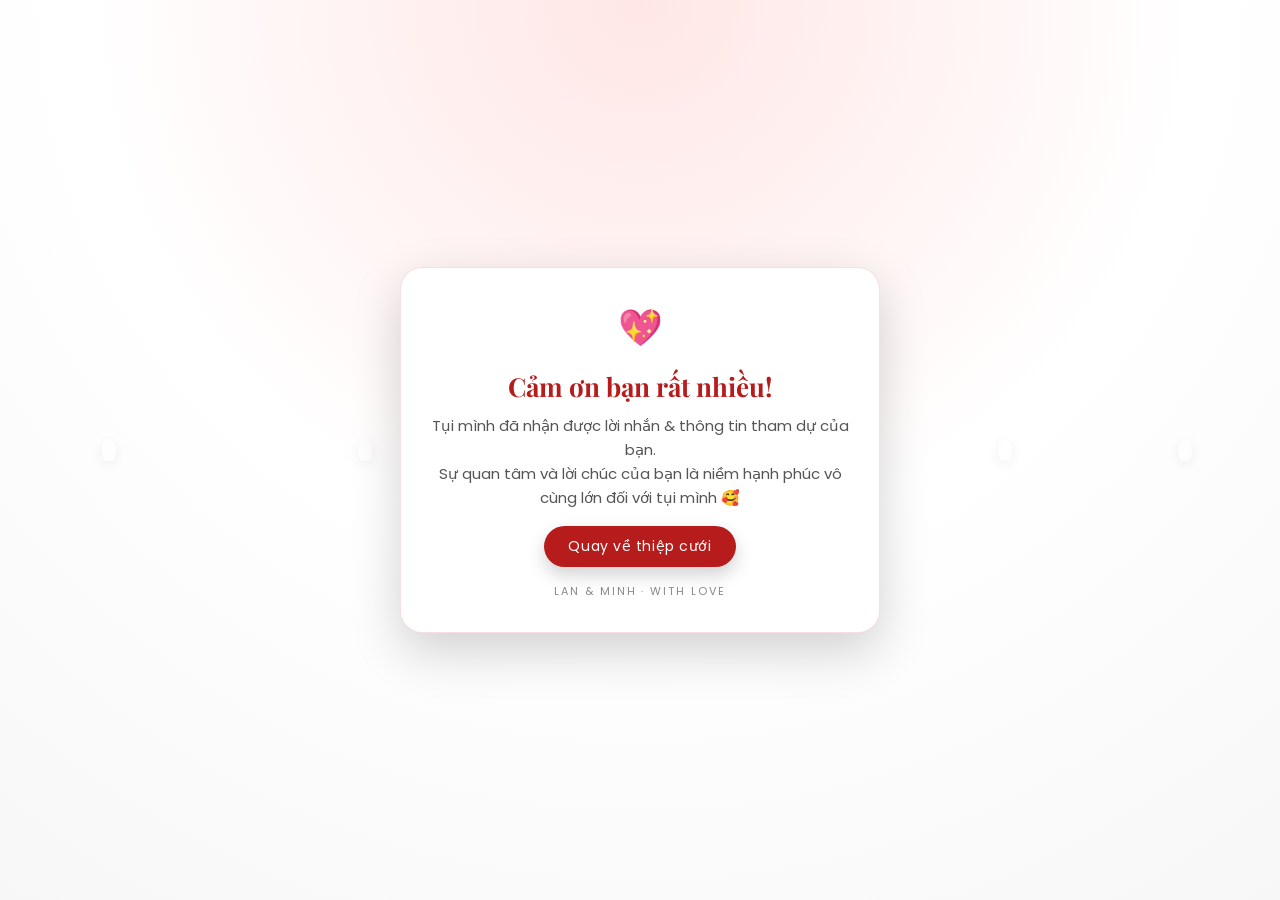
==== thanks.html @ 78e8a957 "fix" ====
<!DOCTYPE html>
<html lang="vi">
<head>
  <meta charset="UTF-8">
  <title>Cảm ơn bạn 💌</title>
  <meta name="viewport" content="width=device-width, initial-scale=1.0">

  <!-- Google Fonts -->
  <link rel="preconnect" href="https://fonts.googleapis.com">
  <link rel="preconnect" href="https://fonts.gstatic.com" crossorigin>
  <link href="https://fonts.googleapis.com/css2?family=Playfair+Display:wght@500;600;700&family=Poppins:wght@300;400;500&display=swap" rel="stylesheet">

  <style>
    * {
      margin: 0;
      padding: 0;
      box-sizing: border-box;
    }

    body {
      font-family: "Poppins", sans-serif;
      background: radial-gradient(circle at top, #ffe6e6 0, #fff 50%, #f7f7f7 100%);
      color: #4a2e2e;
      min-height: 100vh;
      display: flex;
      justify-content: center;
      align-items: center;
      padding: 20px;
      position: relative;
      overflow: hidden;
    }

    /* Hoa rơi nhẹ */
    .petal {
      position: fixed;
      width: 14px;
      height: 22px;
      border-radius: 50% 50% 40% 40%;
      background: rgba(255, 255, 255, 0.7);
      box-shadow: 0 3px 12px rgba(0,0,0,0.12);
      opacity: 0.5;
      animation: fall 14s linear infinite;
      z-index: -1;
    }

    .petal:nth-child(1) { left: 8%; animation-delay: 0s; }
    .petal:nth-child(2) { left: 28%; animation-delay: 4s; }
    .petal:nth-child(3) { left: 56%; animation-delay: 2s; }
    .petal:nth-child(4) { left: 78%; animation-delay: 6s; }
    .petal:nth-child(5) { left: 92%; animation-delay: 1s; }

    @keyframes fall {
      0% { transform: translateY(-120vh) rotate(0deg); opacity: 0; }
      10% { opacity: 0.7; }
      90% { opacity: 0.7; }
      100% { transform: translateY(120vh) rotate(120deg); opacity: 0; }
    }

    .container {
      background: #fff;
      border-radius: 22px;
      padding: 32px 26px;
      max-width: 480px;
      width: 100%;
      text-align: center;
      box-shadow: 0 18px 50px rgba(0,0,0,0.18);
      animation: fadeIn 1s ease;
      position: relative;
      border: 1px solid rgba(183, 28, 28, 0.14);
    }

    @keyframes fadeIn {
      from { opacity: 0; transform: translateY(20px) scale(0.96); }
      to { opacity: 1; transform: translateY(0) scale(1); }
    }

    .heart {
      font-size: 36px;
      margin-bottom: 14px;
      display: inline-block;
      animation: beat 1.4s infinite;
      color: #b71c1c;
    }

    @keyframes beat {
      0%, 100% { transform: scale(1); }
      50% { transform: scale(1.18); }
    }

    h1 {
      font-family: "Playfair Display", serif;
      font-size: 26px;
      color: #b71c1c;
      margin-bottom: 10px;
    }

    p {
      font-size: 15px;
      color: #555;
      line-height: 1.6;
      margin-bottom: 16px;
    }

    .home-btn {
      display: inline-flex;
      align-items: center;
      justify-content: center;
      padding: 10px 24px;
      background: #b71c1c;
      color: #fff;
      border-radius: 999px;
      text-decoration: none;
      font-size: 14px;
      letter-spacing: 0.04em;
      transition: background 0.25s ease, transform 0.2s ease;
      box-shadow: 0 8px 18px rgba(0,0,0,0.18);
    }

    .home-btn:hover {
      background: #8b1010;
      transform: translateY(-2px);
    }

    .footer {
      margin-top: 16px;
      font-size: 11px;
      color: #888;
      letter-spacing: 0.18em;
      text-transform: uppercase;
    }
  </style>
</head>

<body>

  <!-- Hiệu ứng hoa rơi -->
  <div class="petal"></div>
  <div class="petal"></div>
  <div class="petal"></div>
  <div class="petal"></div>
  <div class="petal"></div>

  <div class="container">
    <div class="heart">💖</div>

    <h1>Cảm ơn bạn rất nhiều!</h1>
    <p>
      Tụi mình đã nhận được lời nhắn & thông tin tham dự của bạn.<br>
      Sự quan tâm và lời chúc của bạn là niềm hạnh phúc vô cùng lớn đối với tụi mình 🥰
    </p>

    <a href="/" class="home-btn">Quay về thiệp cưới</a>

    <div class="footer">Lan & Minh · With Love</div>
  </div>

</body>
</html>
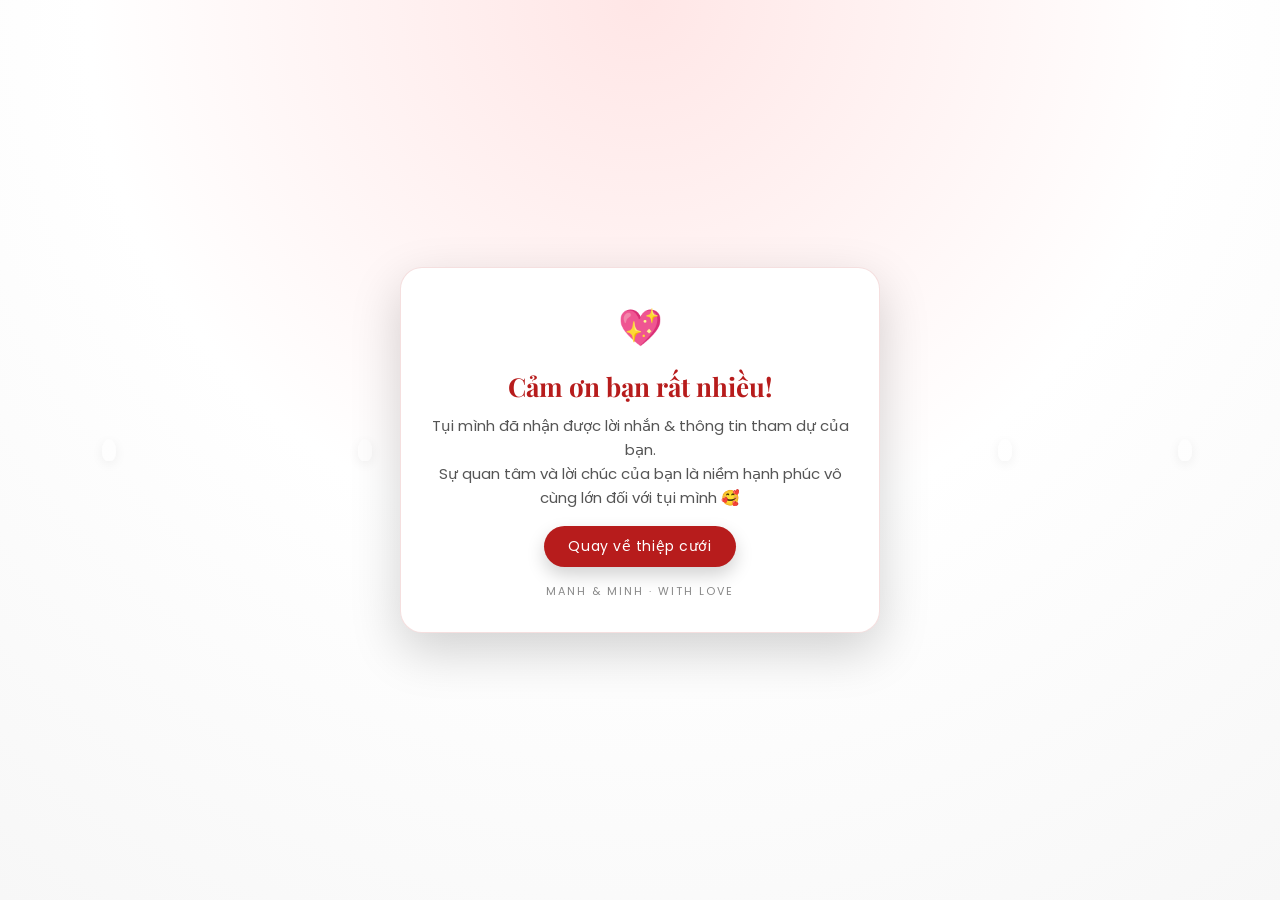
==== commit ce851d41: "new" ====
--- a/thanks.html
+++ b/thanks.html
@@ -151,7 +151,7 @@
 
     <a href="/" class="home-btn">Quay về thiệp cưới</a>
 
-    <div class="footer">Lan & Minh · With Love</div>
+    <div class="footer">Manh & Minh · With Love</div>
   </div>
 
 </body>
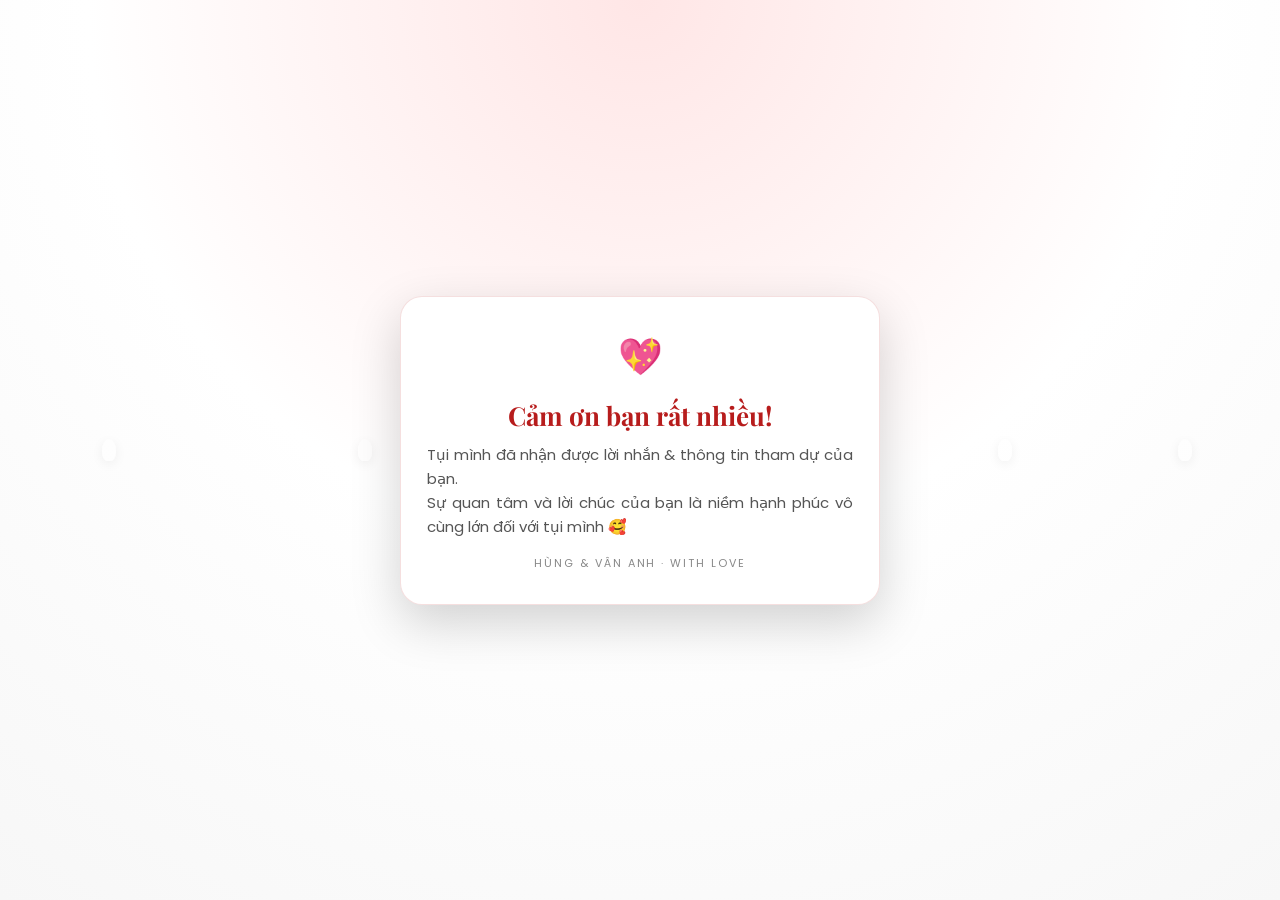
==== commit 36506996: "done all" ====
--- a/thanks.html
+++ b/thanks.html
@@ -1,158 +1,198 @@
 <!DOCTYPE html>
 <html lang="vi">
-<head>
-  <meta charset="UTF-8">
-  <title>Cảm ơn bạn 💌</title>
-  <meta name="viewport" content="width=device-width, initial-scale=1.0">
+  <head>
+    <meta charset="UTF-8" />
+    <title>Cảm ơn bạn 💌</title>
+    <meta name="viewport" content="width=device-width, initial-scale=1.0" />
 
-  <!-- Google Fonts -->
-  <link rel="preconnect" href="https://fonts.googleapis.com">
-  <link rel="preconnect" href="https://fonts.gstatic.com" crossorigin>
-  <link href="https://fonts.googleapis.com/css2?family=Playfair+Display:wght@500;600;700&family=Poppins:wght@300;400;500&display=swap" rel="stylesheet">
+    <!-- Google Fonts -->
+    <link rel="preconnect" href="https://fonts.googleapis.com" />
+    <link rel="preconnect" href="https://fonts.gstatic.com" crossorigin />
+    <link
+      href="https://fonts.googleapis.com/css2?family=Playfair+Display:wght@500;600;700&family=Poppins:wght@300;400;500&display=swap"
+      rel="stylesheet"
+    />
 
-  <style>
-    * {
-      margin: 0;
-      padding: 0;
-      box-sizing: border-box;
-    }
+    <style>
+      * {
+        margin: 0;
+        padding: 0;
+        box-sizing: border-box;
+      }
 
-    body {
-      font-family: "Poppins", sans-serif;
-      background: radial-gradient(circle at top, #ffe6e6 0, #fff 50%, #f7f7f7 100%);
-      color: #4a2e2e;
-      min-height: 100vh;
-      display: flex;
-      justify-content: center;
-      align-items: center;
-      padding: 20px;
-      position: relative;
-      overflow: hidden;
-    }
+      body {
+        font-family: "Poppins", sans-serif;
+        background: radial-gradient(
+          circle at top,
+          #ffe6e6 0,
+          #fff 50%,
+          #f7f7f7 100%
+        );
+        color: #4a2e2e;
+        min-height: 100vh;
+        display: flex;
+        justify-content: center;
+        align-items: center;
+        padding: 20px;
+        position: relative;
+        overflow: hidden;
+      }
 
-    /* Hoa rơi nhẹ */
-    .petal {
-      position: fixed;
-      width: 14px;
-      height: 22px;
-      border-radius: 50% 50% 40% 40%;
-      background: rgba(255, 255, 255, 0.7);
-      box-shadow: 0 3px 12px rgba(0,0,0,0.12);
-      opacity: 0.5;
-      animation: fall 14s linear infinite;
-      z-index: -1;
-    }
+      /* Hoa rơi nhẹ */
+      .petal {
+        position: fixed;
+        width: 14px;
+        height: 22px;
+        border-radius: 50% 50% 40% 40%;
+        background: rgba(255, 255, 255, 0.7);
+        box-shadow: 0 3px 12px rgba(0, 0, 0, 0.12);
+        opacity: 0.5;
+        animation: fall 14s linear infinite;
+        z-index: -1;
+      }
 
-    .petal:nth-child(1) { left: 8%; animation-delay: 0s; }
-    .petal:nth-child(2) { left: 28%; animation-delay: 4s; }
-    .petal:nth-child(3) { left: 56%; animation-delay: 2s; }
-    .petal:nth-child(4) { left: 78%; animation-delay: 6s; }
-    .petal:nth-child(5) { left: 92%; animation-delay: 1s; }
+      .petal:nth-child(1) {
+        left: 8%;
+        animation-delay: 0s;
+      }
+      .petal:nth-child(2) {
+        left: 28%;
+        animation-delay: 4s;
+      }
+      .petal:nth-child(3) {
+        left: 56%;
+        animation-delay: 2s;
+      }
+      .petal:nth-child(4) {
+        left: 78%;
+        animation-delay: 6s;
+      }
+      .petal:nth-child(5) {
+        left: 92%;
+        animation-delay: 1s;
+      }
 
-    @keyframes fall {
-      0% { transform: translateY(-120vh) rotate(0deg); opacity: 0; }
-      10% { opacity: 0.7; }
-      90% { opacity: 0.7; }
-      100% { transform: translateY(120vh) rotate(120deg); opacity: 0; }
-    }
+      @keyframes fall {
+        0% {
+          transform: translateY(-120vh) rotate(0deg);
+          opacity: 0;
+        }
+        10% {
+          opacity: 0.7;
+        }
+        90% {
+          opacity: 0.7;
+        }
+        100% {
+          transform: translateY(120vh) rotate(120deg);
+          opacity: 0;
+        }
+      }
 
-    .container {
-      background: #fff;
-      border-radius: 22px;
-      padding: 32px 26px;
-      max-width: 480px;
-      width: 100%;
-      text-align: center;
-      box-shadow: 0 18px 50px rgba(0,0,0,0.18);
-      animation: fadeIn 1s ease;
-      position: relative;
-      border: 1px solid rgba(183, 28, 28, 0.14);
-    }
+      .container {
+        background: #fff;
+        border-radius: 22px;
+        padding: 32px 26px;
+        max-width: 480px;
+        width: 100%;
+        text-align: center;
+        box-shadow: 0 18px 50px rgba(0, 0, 0, 0.18);
+        animation: fadeIn 1s ease;
+        position: relative;
+        border: 1px solid rgba(183, 28, 28, 0.14);
+      }
 
-    @keyframes fadeIn {
-      from { opacity: 0; transform: translateY(20px) scale(0.96); }
-      to { opacity: 1; transform: translateY(0) scale(1); }
-    }
+      @keyframes fadeIn {
+        from {
+          opacity: 0;
+          transform: translateY(20px) scale(0.96);
+        }
+        to {
+          opacity: 1;
+          transform: translateY(0) scale(1);
+        }
+      }
 
-    .heart {
-      font-size: 36px;
-      margin-bottom: 14px;
-      display: inline-block;
-      animation: beat 1.4s infinite;
-      color: #b71c1c;
-    }
+      .heart {
+        font-size: 36px;
+        margin-bottom: 14px;
+        display: inline-block;
+        animation: beat 1.4s infinite;
+        color: #b71c1c;
+      }
 
-    @keyframes beat {
-      0%, 100% { transform: scale(1); }
-      50% { transform: scale(1.18); }
-    }
+      @keyframes beat {
+        0%,
+        100% {
+          transform: scale(1);
+        }
+        50% {
+          transform: scale(1.18);
+        }
+      }
 
-    h1 {
-      font-family: "Playfair Display", serif;
-      font-size: 26px;
-      color: #b71c1c;
-      margin-bottom: 10px;
-    }
+      h1 {
+        font-family: "Playfair Display", serif;
+        font-size: 26px;
+        color: #b71c1c;
+        margin-bottom: 10px;
+      }
 
-    p {
-      font-size: 15px;
-      color: #555;
-      line-height: 1.6;
-      margin-bottom: 16px;
-    }
+      p {
+        font-size: 15px;
+        color: #555;
+        line-height: 1.6;
+        margin-bottom: 16px;
+      }
 
-    .home-btn {
-      display: inline-flex;
-      align-items: center;
-      justify-content: center;
-      padding: 10px 24px;
-      background: #b71c1c;
-      color: #fff;
-      border-radius: 999px;
-      text-decoration: none;
-      font-size: 14px;
-      letter-spacing: 0.04em;
-      transition: background 0.25s ease, transform 0.2s ease;
-      box-shadow: 0 8px 18px rgba(0,0,0,0.18);
-    }
+      .home-btn {
+        display: inline-flex;
+        align-items: center;
+        justify-content: center;
+        padding: 10px 24px;
+        background: #b71c1c;
+        color: #fff;
+        border-radius: 999px;
+        text-decoration: none;
+        font-size: 14px;
+        letter-spacing: 0.04em;
+        transition: background 0.25s ease, transform 0.2s ease;
+        box-shadow: 0 8px 18px rgba(0, 0, 0, 0.18);
+      }
 
-    .home-btn:hover {
-      background: #8b1010;
-      transform: translateY(-2px);
-    }
+      .home-btn:hover {
+        background: #8b1010;
+        transform: translateY(-2px);
+      }
 
-    .footer {
-      margin-top: 16px;
-      font-size: 11px;
-      color: #888;
-      letter-spacing: 0.18em;
-      text-transform: uppercase;
-    }
-  </style>
-</head>
+      .footer {
+        margin-top: 16px;
+        font-size: 11px;
+        color: #888;
+        letter-spacing: 0.18em;
+        text-transform: uppercase;
+      }
+    </style>
+  </head>
 
-<body>
+  <body>
+    <!-- Hiệu ứng hoa rơi -->
+    <div class="petal"></div>
+    <div class="petal"></div>
+    <div class="petal"></div>
+    <div class="petal"></div>
+    <div class="petal"></div>
 
-  <!-- Hiệu ứng hoa rơi -->
-  <div class="petal"></div>
-  <div class="petal"></div>
-  <div class="petal"></div>
-  <div class="petal"></div>
-  <div class="petal"></div>
+    <div class="container">
+      <div class="heart">💖</div>
 
-  <div class="container">
-    <div class="heart">💖</div>
-
-    <h1>Cảm ơn bạn rất nhiều!</h1>
-    <p>
-      Tụi mình đã nhận được lời nhắn & thông tin tham dự của bạn.<br>
-      Sự quan tâm và lời chúc của bạn là niềm hạnh phúc vô cùng lớn đối với tụi mình 🥰
-    </p>
-
-    <a href="/" class="home-btn">Quay về thiệp cưới</a>
-
-    <div class="footer">Manh & Minh · With Love</div>
-  </div>
-
-</body>
+      <h1>Cảm ơn bạn rất nhiều!</h1>
+      <p style="text-align: justify">
+        Tụi mình đã nhận được lời nhắn & thông tin tham dự của bạn.<br />
+        Sự quan tâm và lời chúc của bạn là niềm hạnh phúc vô cùng lớn đối với
+        tụi mình 🥰
+      </p>
+      <div class="footer">Hùng & Vân Anh · With Love</div>
+    </div>
+  </body>
 </html>
